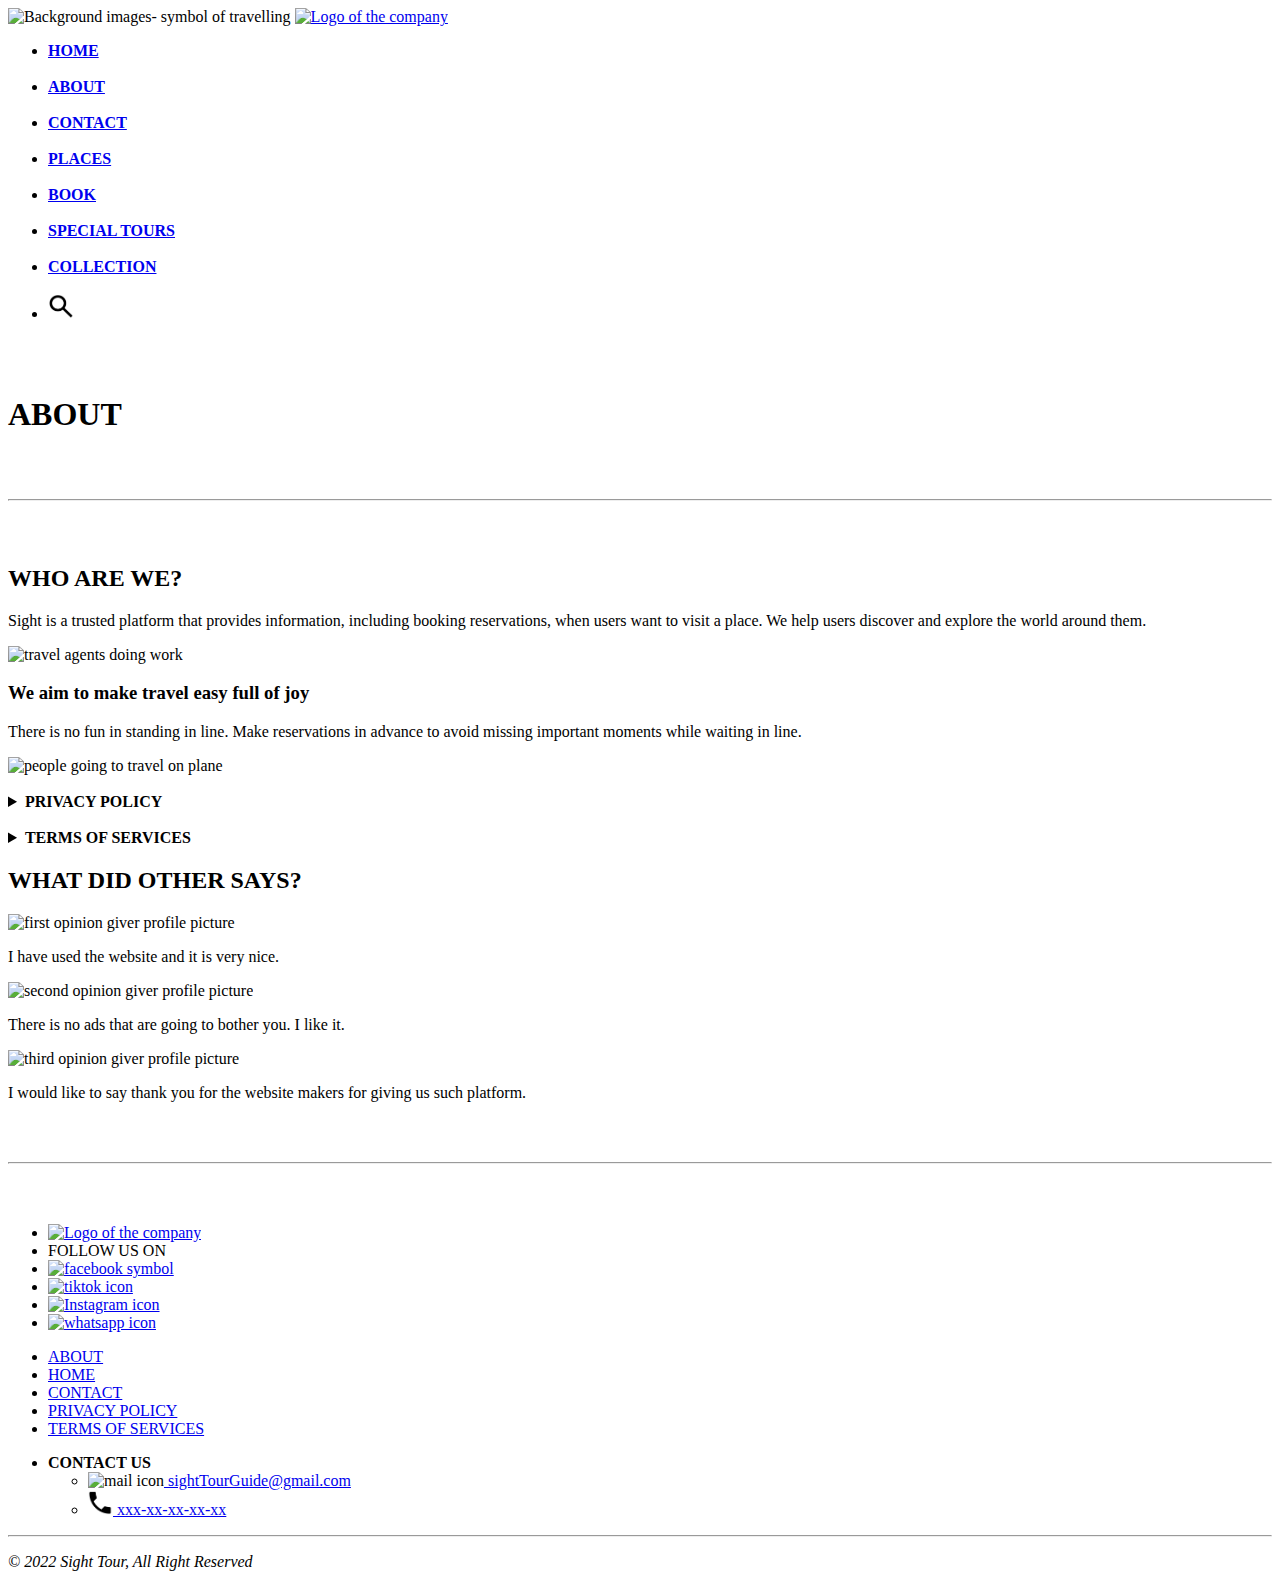
==== src/about.html @ a6bead28 "Add files via upload" ====
<!DOCTYPE html>
<html lang="en">
<head>
    <meta charset="UTF-8">
    <meta http-equiv="X-UA-Compatible" content="IE=edge">
    <meta name="description" content="about page of the website">
    <meta name="viewport" content="width=device-width, initial-scale=1.0">
    <title>ABOUT</title>
</head>
<body>
    <header>
        <img src="/images/background.jpeg" alt="Background images- symbol of travelling" width="500" height="300">
        <a href="about.html"><img src="/images/Logo.png" alt="Logo of the company" width="25" height="25"></a>
        <nav>
            <ul>
                <li><a href="home.html"><b>HOME</b></a></li>
                <br>
                <li><a href="about.html"><b>ABOUT</b></a></li>
                <br>
                <li><a href="contact.html"><b>CONTACT</b></a></li>
                <br>
                <li><a href="places.html"><b>PLACES</b></a></li>
                <br>
                <li><a href="book.html"><b>BOOK</b></a></li>
                <br>
                <li><a href="special tours.html"><b>SPECIAL TOURS</b></a></li>
                <br>
                <li><a href="collection.html"><b>COLLECTION</b></a></li>
                <br>
                <li><img src="images/search icon.png" alt="search icon"  width="25" height="25"></li>
            </ul>
            <br><br>
            <h1>ABOUT</h1>
            
        </nav>

    </header>
    <br><br>
    <hr>
    <br><br>



        <h2>WHO ARE WE?</h2>
        <p>Sight is a trusted platform that provides information, including booking reservations, when users want to visit a place. We help users discover and explore the world around them.</p><img src="/images/doing work.jpeg" alt="travel agents doing work" width="300" height="150">
        <br>
        <h3>We aim to make travel easy full of joy</h3><p>
    There is no fun in standing in line.
    Make reservations in advance to avoid
    missing important moments while
    waiting in line.</p><img src="/images/about-travel.jpeg" alt="people going to travel on plane" width="300" height="250">

    <br><br>




    <details>

        <summary id="privacy"><strong> PRIVACY POLICY</strong></summary>
        <p> The Site www.sightTourGuide.com and the Application is run by Compassfriends Limited, a limited liability company, incorporated under Malta law, company registration code: C79357; address: 84/5 Sir Adrian Dingli Street, Sliema SLM 1905, Malta, email: support@showaround.com.</p>
        
        <p> The defined terms used in our Privacy Policy have the same meaning as in our Terms of Service</p>
            
        <p>We take your privacy and personal data protection very seriously. In this Privacy Policy we set data protection standards and describe how information from you is collected, used, maintained and disclosed by us.</p>
            
        <p> By using the Site, Application and Services, you agree to this Privacy Policy and all revisions thereof. If you do not agree, do not use the Site, Application or Services.</p>
            
        <h3>AGE RESTRICTIONS</h3>
        <p>You must be eighteen or over to enter and register as the User in the Site or Application. Children under eighteen years of age are prohibited from using our Site, Application and Services. We do not knowingly collect personally identifiable information from persons under 18. If we become aware that a person under 18 has provided us with his/her personal information, we will delete such information from our files.</p>
            
        <h3>INFORMATION WE COLLECT</h3>

        <p>We collect personally-identifying information (i.e. personal data) when you</p>

        <ul>
            
            <li>Visit the Site and/or download the Application.</li>
            <li>Create or update your personal account and profile.</li>
            <li>Subscribe for our various notification services (e.g. newsletters, promotions etc.).</li>
            <li>Order the Local’s Show-around services.</li>
            <li>Make other activities connected to the Site, Application or Services.</li>

        </ul>

        <p> We process the following personal data provided by you in your account and profile:</p>

        <ul>
            
        <li> Name.</li>
            <li> Location.</li>
            <li> Profile photos.</li>
            <li> Email address.</li>
            <li> Phone number.</li>
            <li> Languages spoken.</li>
            <li> Your interests, hobbies, occupation, hourly Local service rate.</li>
            <li> Contact details for notifications.</li>
            <li> Invoice and payment related information.</li>

        </ul>


        <p>    Submission of personal data to the Site and Application is regarded as your consent to the personal data processing by us for one or more purposes specified in Privacy Policy.</p>
            
        <p>    We will store your personal data for the duration of the use of the Site, Application and Services as well as for the statutory limited period thereafter if it is so required by applicable law.</p>
    </details>

    <br>

    <details>

        <summary id="terms"><strong> TERMS OF SERVICES</strong></summary>

        <p>These terms govern your use of the sight Tour Guide website. Please read these terms carefully as they affect your rights and liabilities under the law. If you do not agree to these terms, please do not use the Website. </p>
        <ul>
            <h3> Use of the Website</h3>
            
            <li> By using the Website you agree to be bound by these Conditions.</li>
            
            <li> We grant you a limited licence to access and make personal use of the Website. In doing this you may print one copy of the content of the Website which interests you.</li>
        </ul>
            <p> In your personal use of the Website you may not do any of the following with the Website or its content:-</p>

        <ul>
            
            <li> other than for the purpose of gaining access to the Website, download in electronic form on to disk or any server or any other storage device, whether or not connected to a network;</li>
            
            
            
            <li> distribute, transmit, display, perform, reproduce (other than in the limited circumstances permitted by paragraph 1.2 above) or publish in any medium or format including, without limitation, on any personal blog or social networking website (but nothing in this paragraph 1.3.2 is intended to prohibit you from commenting about the Website or its content through any medium or format);</li>
            
            <li> create any derivative work.</li>
            
            <li> You may not resell, transfer or use any of the content of the Website for commercial purposes.</li>
            
        </ul>

            <p> You may not use the Website for any of the following purposes:-</p>

        <ul>  
            <li> disseminating any unlawful, harassing, libellous, abusive, threatening, harmful, vulgar, obscene, or otherwise objectionable material or otherwise breaching any laws;</li>
            
            <li> transmitting material that encourages conduct that constitutes a criminal offence, or otherwise breaches any applicable laws, regulations or code of practice;</li>
            
            <li> interfering with any other person’s use or enjoyment of the Website;</li>

        </ul>
    </details>

    <h2>WHAT DID OTHER SAYS?</h2>
    <article>
        <img src="/images/profile1.png" alt="first opinion giver profile picture" width="25" height="25">
        <p>I have used the website and it is very nice.</p>
    </article>

    <article>
        <img src="/images/profile2.png" alt="second opinion giver profile picture" width="25" height="25">
        <p>There is no ads that are going to bother you. I like it.</p>
    </article>

    <article>
        <img src="/images/profile3.png" alt="third opinion giver profile picture" width="25" height="25">
        <p>I would like to say thank you for the website makers for giving us such platform.</p>
    </article>



    <br><br>
    <hr>
    <br><br>
    <footer>
        <ul>
            <li><a href="about.html"><img src="/images/Logo.png" alt="Logo of the company" width="25" height="25"></a></li>
            <li>FOLLOW US ON</li>
            <li><a href="https://www.facebook.com/"><img src="/images/facebook.png" alt="facebook symbol" width="25" height="25"></a></li>
        
            <li><a href="https://www.tiktok.com/login"><img src="/images/tiktok.png" alt="tiktok icon" width="25" height="25"></a></li>
            <li><a href="https://www.instagram.com/"><img src="/images/instagram.png" alt="Instagram icon" width="25" height="25"></a></li>
            <li><a href="https://chat.whatsapp.com/EROCVoIlPyt9yv8zs4Fxsq"><img src="/images/whatsapp.png" alt="whatsapp icon" width="25" height="25"></a></li>

        </ul>
        
        <ul>
            <li><a href="about.html">ABOUT</a></li>
            <li><a href="home.html">HOME</a></li>
            <li><a href="contact.html">CONTACT</a></li>
            <li><a href="#privacy"> PRIVACY POLICY</a></li>
            <li><a href="#terms"> TERMS OF SERVICES</a></li>
        </ul>
        
        <ul>
            <li>
            <b> CONTACT US</b> <ul>

                    <li><img src="/images/mail icon.png" alt="mail icon" width="25" height="25"><a href="mailto:sighttourguide@gmail.com"> sightTourGuide@gmail.com</a></li>

                    <li><img src="images/phone icon.png" alt="phone icon" width="25" height="25"><a href="tel:+251960903751"> xxx-xx-xx-xx-xx</a></li>
                    
                </ul>
            </li>
        </ul>
        <hr>
        <p><em>&copy; 2022 Sight Tour, All Right Reserved</em></p>
    </footer>
</body>
</html>
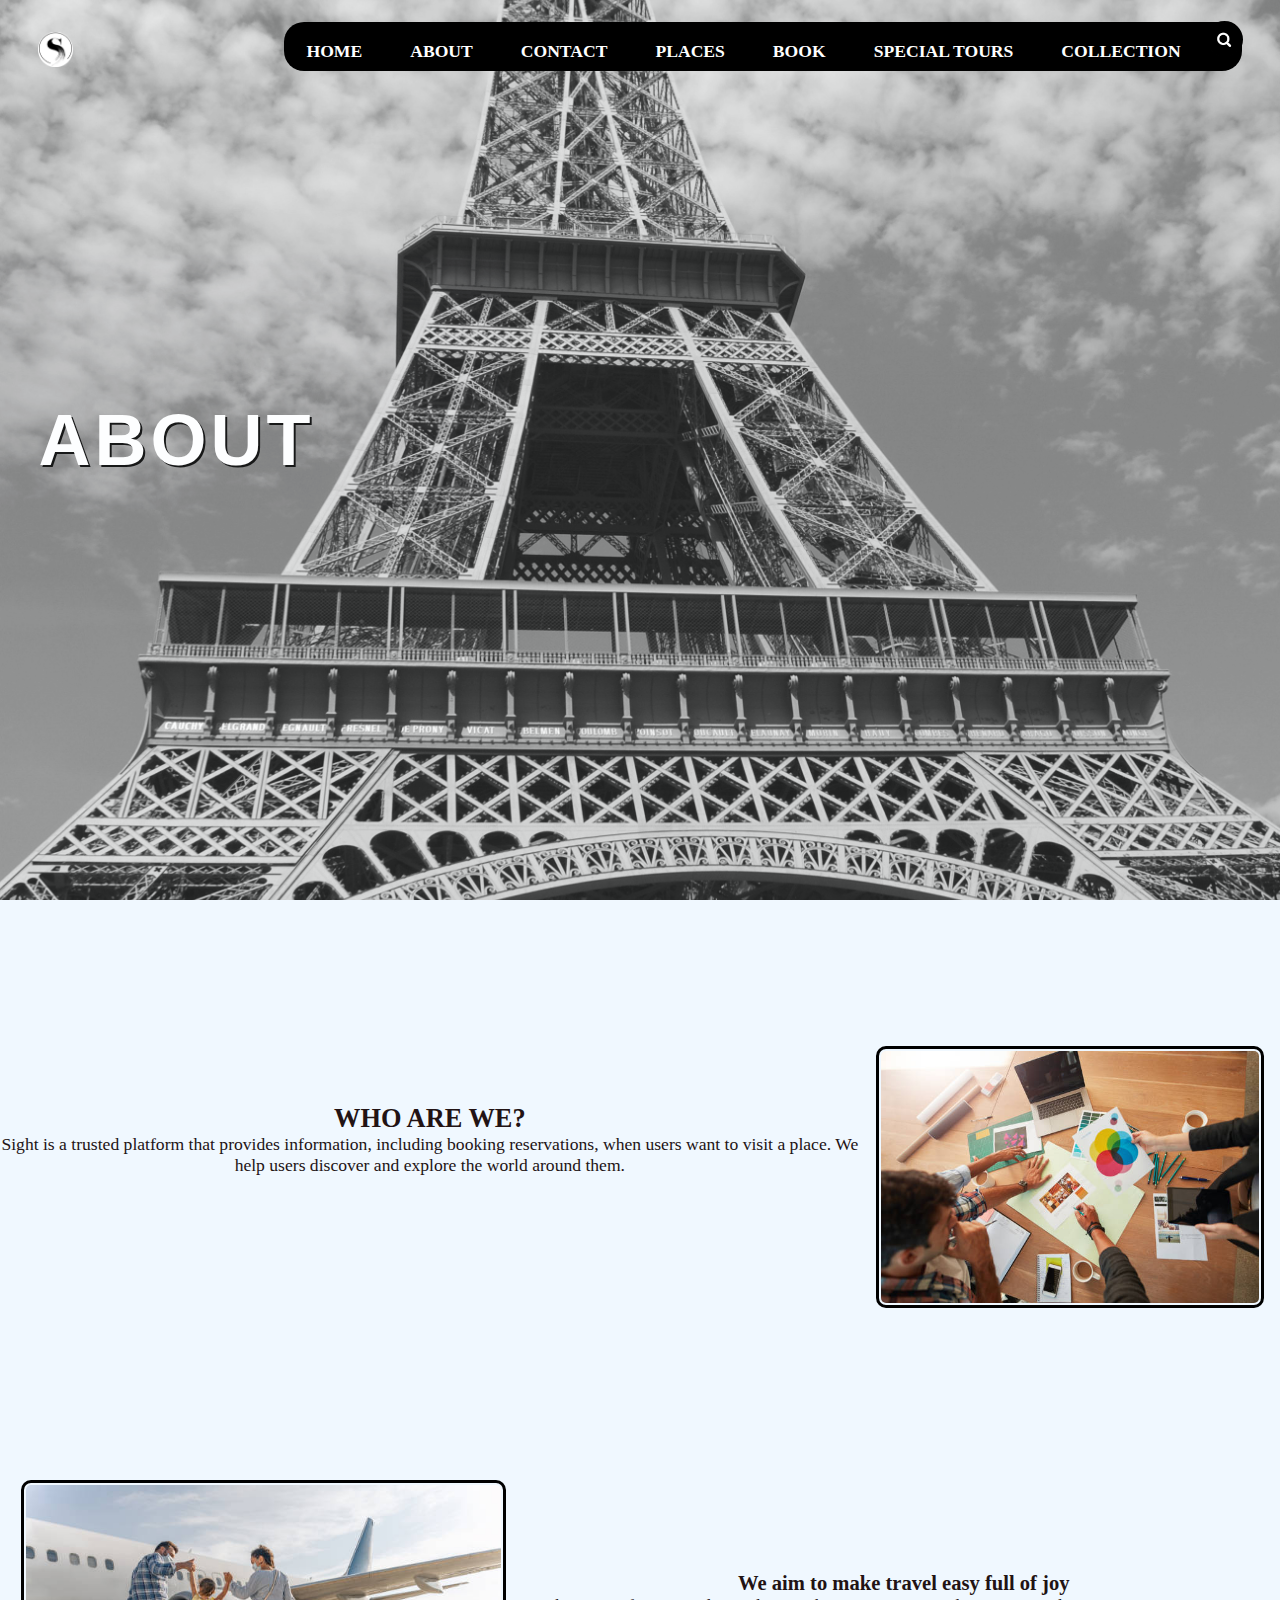
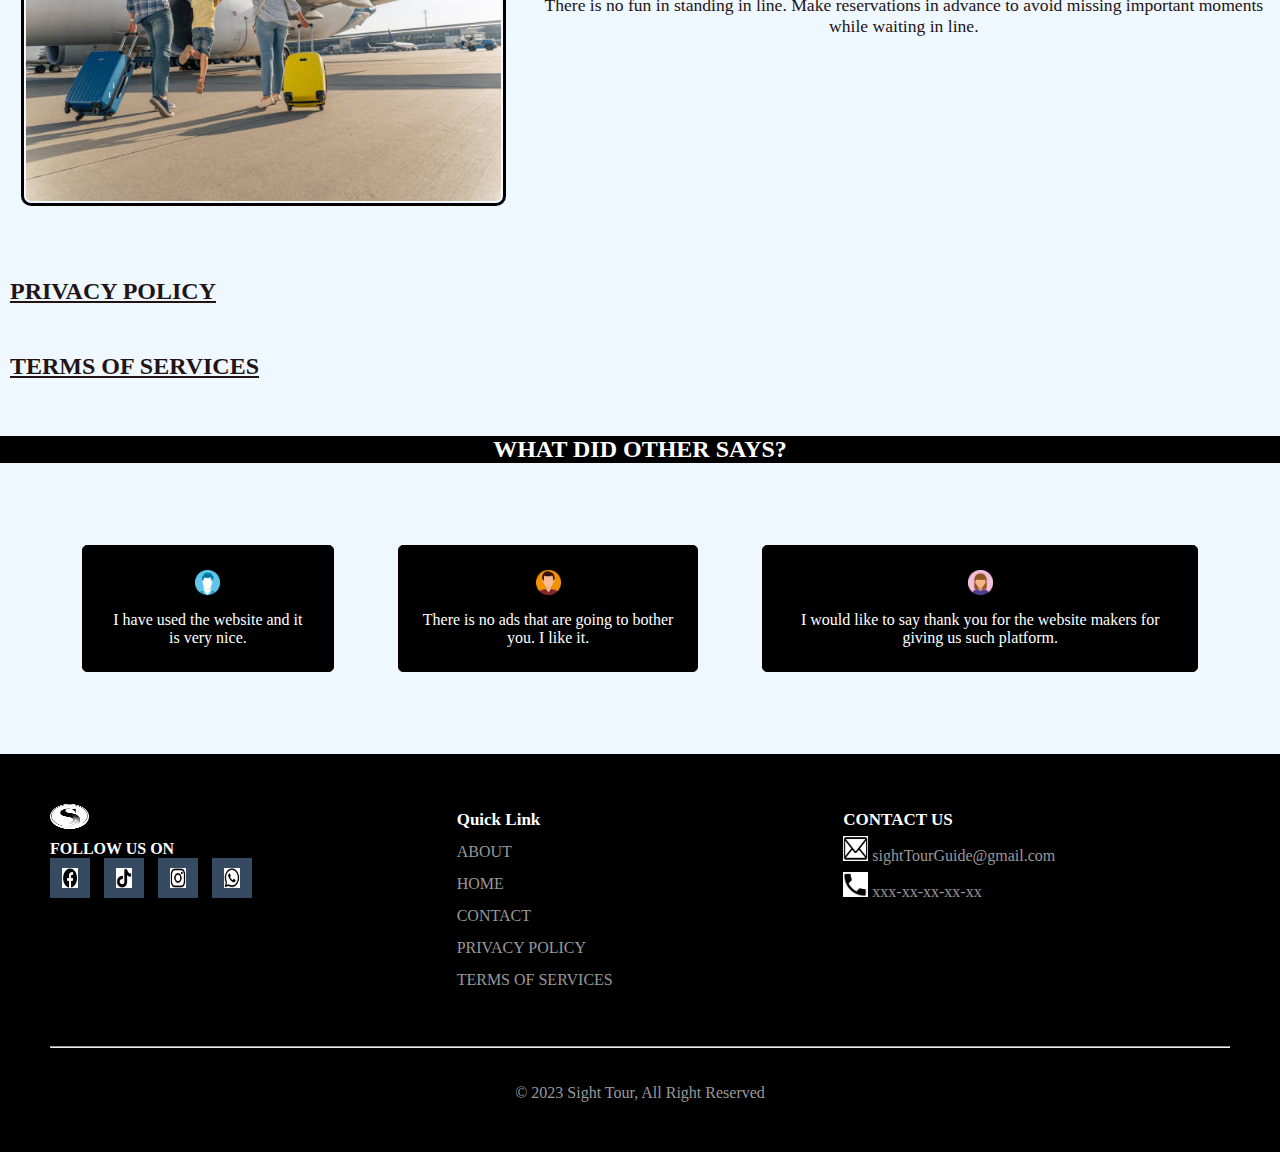
==== commit ace8b5ef: "upload" ====
--- a/src/about.html
+++ b/src/about.html
@@ -3,61 +3,147 @@
 <head>
     <meta charset="UTF-8">
     <meta http-equiv="X-UA-Compatible" content="IE=edge">
-    <meta name="description" content="about page of the website">
+    <meta name="description" content="collection page of the website">
     <meta name="viewport" content="width=device-width, initial-scale=1.0">
+    <link rel="stylesheet" href="css/style.css">
     <title>ABOUT</title>
 </head>
 <body>
     <header>
-        <img src="/images/background.jpeg" alt="Background images- symbol of travelling" width="500" height="300">
-        <a href="about.html"><img src="/images/Logo.png" alt="Logo of the company" width="25" height="25"></a>
-        <nav>
+        <!-- <img src="/images/background.jpeg" alt="Background images- symbol of travelling" width="500" height="300"> -->
+        <a href="about.html" class="logo"><img src="images/Logo.png" alt="Logo of the company" width="35" height="35"></a>
+
+        <div class="bx bx-menu" id="menu-icon">
+
+            <div class="line"></div>
+            <div class="line"></div>
+            <div class="line"></div>
+            <!-- <img src="/images/bars-solid.svg" alt="menu bar icon" width="10%"> -->
+
+        </div>
+        
+        
+        <nav class="navbar">
+
+        
             <ul>
-                <li><a href="home.html"><b>HOME</b></a></li>
-                <br>
+                <li><a href="index.html"><b>HOME</b></a></li>
+                
                 <li><a href="about.html"><b>ABOUT</b></a></li>
-                <br>
+                
                 <li><a href="contact.html"><b>CONTACT</b></a></li>
-                <br>
+                
                 <li><a href="places.html"><b>PLACES</b></a></li>
-                <br>
+                
                 <li><a href="book.html"><b>BOOK</b></a></li>
-                <br>
-                <li><a href="special tours.html"><b>SPECIAL TOURS</b></a></li>
-                <br>
+                
+                <li style="text-align:center;"><a href="special tours.html"><b>SPECIAL TOURS</b></a></li>
+                
                 <li><a href="collection.html"><b>COLLECTION</b></a></li>
-                <br>
-                <li><img src="images/search icon.png" alt="search icon"  width="25" height="25"></li>
+                
+                <li class="navbar__search"><img src="images/search icon.png" alt="search icon2"  width="35" height="35"></li>
+                
             </ul>
-            <br><br>
-            <h1>ABOUT</h1>
             
         </nav>
-
+        
     </header>
+<section class="section__common" id="common">
+
+    <div class="section__common--text">
+        <h1>ABOUT</h1>
+    
+
+
+        
+    </section>
+
+
+
+
+    <div class="section__contain">
+
+        <div class="section__contain--textapperance">
+
+            <h2>WHO ARE WE?</h2>
+            <p>Sight is a trusted platform that provides information, including booking reservations, when users want to visit a place. We help users discover and explore the world around them.</p>
+
+        </div>
+
+    
+        <div>
+
+            
+            <div class="section__package--content">
+
+                    <div class="box">
+
+                        <div class="section--thum">
+
+
+                            <figure class="section__contain--image">
+        
+        
+                                <img src="images/doing work.jpeg" alt="travel agents doing work" width="300" height="150">
+
+                            </figure>
+
+                        </div>
+
+                    </div>
+
+            </div>
+
+        </div>
+
+    </div>
+
+
+    <div class="section__contain">
+
+            
+        <div>
+
+            <div class="section__package--content">
+
+                <div class="box">
+
+                    <div class="section--thum">
+                        <figure class="section__contain--image">
+
+                            <img src="images/about-travel.jpeg" alt="people going to travel on plane" width="300" height="250">
+
+                        </figure>
+
+                    </div>
+
+                </div>
+
+            </div>
+
+        </div>
+
+
+        <div class="section__contain--textapperance">
+    
+                <h3>We aim to make travel easy full of joy</h3><p>
+            There is no fun in standing in line.
+            Make reservations in advance to avoid
+            missing important moments while
+            waiting in line.</p>
+
+        </div>
+
+    </div>  
+
     <br><br>
-    <hr>
-    <br><br>
-
-
-
-        <h2>WHO ARE WE?</h2>
-        <p>Sight is a trusted platform that provides information, including booking reservations, when users want to visit a place. We help users discover and explore the world around them.</p><img src="/images/doing work.jpeg" alt="travel agents doing work" width="300" height="150">
-        <br>
-        <h3>We aim to make travel easy full of joy</h3><p>
-    There is no fun in standing in line.
-    Make reservations in advance to avoid
-    missing important moments while
-    waiting in line.</p><img src="/images/about-travel.jpeg" alt="people going to travel on plane" width="300" height="250">
-
-    <br><br>
-
-
-
-
-    <details>
-
-        <summary id="privacy"><strong> PRIVACY POLICY</strong></summary>
+
+
+
+
+    <details class="detail ">
+
+        <summary id="privacy" class="detail__decorate"><strong> PRIVACY POLICY</strong></summary>
         <p> The Site www.sightTourGuide.com and the Application is run by Compassfriends Limited, a limited liability company, incorporated under Malta law, company registration code: C79357; address: 84/5 Sir Adrian Dingli Street, Sliema SLM 1905, Malta, email: support@showaround.com.</p>
         
         <p> The defined terms used in our Privacy Policy have the same meaning as in our Terms of Service</p>
@@ -107,9 +193,9 @@
 
     <br>
 
-    <details>
-
-        <summary id="terms"><strong> TERMS OF SERVICES</strong></summary>
+    <details class="detail" >
+
+        <summary id="terms" class=" detail__decorate"><strong> TERMS OF SERVICES</strong></summary>
 
         <p>These terms govern your use of the sight Tour Guide website. Please read these terms carefully as they affect your rights and liabilities under the law. If you do not agree to these terms, please do not use the Website. </p>
         <ul>
@@ -147,60 +233,111 @@
         </ul>
     </details>
 
-    <h2>WHAT DID OTHER SAYS?</h2>
-    <article>
-        <img src="/images/profile1.png" alt="first opinion giver profile picture" width="25" height="25">
-        <p>I have used the website and it is very nice.</p>
-    </article>
-
-    <article>
-        <img src="/images/profile2.png" alt="second opinion giver profile picture" width="25" height="25">
-        <p>There is no ads that are going to bother you. I like it.</p>
-    </article>
-
-    <article>
-        <img src="/images/profile3.png" alt="third opinion giver profile picture" width="25" height="25">
-        <p>I would like to say thank you for the website makers for giving us such platform.</p>
-    </article>
-
-
-
     <br><br>
-    <hr>
-    <br><br>
-    <footer>
-        <ul>
-            <li><a href="about.html"><img src="/images/Logo.png" alt="Logo of the company" width="25" height="25"></a></li>
-            <li>FOLLOW US ON</li>
-            <li><a href="https://www.facebook.com/"><img src="/images/facebook.png" alt="facebook symbol" width="25" height="25"></a></li>
-        
-            <li><a href="https://www.tiktok.com/login"><img src="/images/tiktok.png" alt="tiktok icon" width="25" height="25"></a></li>
-            <li><a href="https://www.instagram.com/"><img src="/images/instagram.png" alt="Instagram icon" width="25" height="25"></a></li>
-            <li><a href="https://chat.whatsapp.com/EROCVoIlPyt9yv8zs4Fxsq"><img src="/images/whatsapp.png" alt="whatsapp icon" width="25" height="25"></a></li>
-
-        </ul>
-        
-        <ul>
-            <li><a href="about.html">ABOUT</a></li>
-            <li><a href="home.html">HOME</a></li>
-            <li><a href="contact.html">CONTACT</a></li>
-            <li><a href="#privacy"> PRIVACY POLICY</a></li>
-            <li><a href="#terms"> TERMS OF SERVICES</a></li>
-        </ul>
-        
-        <ul>
-            <li>
-            <b> CONTACT US</b> <ul>
-
-                    <li><img src="/images/mail icon.png" alt="mail icon" width="25" height="25"><a href="mailto:sighttourguide@gmail.com"> sightTourGuide@gmail.com</a></li>
-
-                    <li><img src="images/phone icon.png" alt="phone icon" width="25" height="25"><a href="tel:+251960903751"> xxx-xx-xx-xx-xx</a></li>
+
+    <div class="section__contain--h2">
+        <h2 >WHAT DID OTHER SAYS?</h2>
+    </div>
+
+    <div class="profile">
+
+        <div class="profile__1">
+
+            <article>
+                <img src="images/profile1.png" alt="first opinion giver profile picture" width="25" height="25">
+                <p>I have used the website and it is very nice.</p>
+            </article>
+
+        </div>
+
+
+        <div class="profile__2">
+
+            <article>
+                <img src="images/profile2.png" alt="second opinion giver profile picture" width="25" height="25">
+                <p>There is no ads that are going to bother you. I like it.</p>
+            </article>
+
+        </div>
+
+        <div class="profile__3">
+
+            <article>
+                <img src="images/profile3.png" alt="third opinion giver profile picture" width="25" height="25">
+                <p>I would like to say thank you for the website makers for giving us such platform.</p>
+            </article>
+
+        </div>
+
+    </div>
+
+
+    <footer class="footer">
+        <div class="footer__left">
+                    <ul>
+                        <li><a href="about.html"><img src="images/Logo.png" alt="Logo of the company" width="25" height="25"></a></li>
+                        <h4>FOLLOW US ON</h4>
+
+                        <div class="footer__socials">
+
+                            <li><a href="https://www.facebook.com/"><img src="images/facebook.png" alt="facebook symbol" width="25" height="25"></a></li>
+                        
+                            <li><a href="https://www.tiktok.com/login"><img src="images/tiktok.png" alt="tiktok icon" width="25" height="25"></a></li>
+                            <li><a href="https://www.instagram.com/"><img src="images/instagram.png" alt="Instagram icon" width="25" height="25"></a></li>
+                            <li><a href="https://chat.whatsapp.com/EROCVoIlPyt9yv8zs4Fxsq"><img src="images/whatsapp.png" alt="whatsapp icon" width="25" height="25"></a></li>
+
+                        </div>
+            
+                    </ul>
+
+                </div>
+
+                <ul class="footer__right">
+                    <li>
+                        <h2>Quick Link</h2>
+
+                        <ul>
+                            <li><a href="about.html">ABOUT</a></li>
+                            <li><a href="index.html">HOME</a></li>
+                            <li><a href="contact.html">CONTACT</a></li>
+                            <li><a href="about.html#privacy"> PRIVACY POLICY</a></li>
+                            <li><a href="about.html#terms"> TERMS OF SERVICES</a></li>
+                        </ul>
+
+                    </li>
+
+                    <li>
+                        <h2>CONTACT US</h2>
+
+                        <ul class="box">
+                            <li> <img src="images/mail icon.png" alt="mail icon" width="25" height="25" class="contact-img">
+                                <a href="mailto:sighttourguide@gmail.com"> sightTourGuide@gmail.com</a></li>
+
+                                <li><img src="images/phone icon.png" alt="phone icon" width="25" height="25" class="contact-img">
+                
+                                    <a href="tel:+251960903751"> xxx-xx-xx-xx-xx</a></li>
+
+
+                            
+                        </ul>
+
+                    </li>
+
+                </ul>
+
+
+                <div class="footer__bottom">
+                    <hr> <br><br>
+                    <p>&copy; 2023 Sight Tour, All Right Reserved</p>
+                </div>
                     
-                </ul>
-            </li>
-        </ul>
-        <hr>
-        <p><em>&copy; 2022 Sight Tour, All Right Reserved</em></p>
+
+            
+        
+        
+        
     </footer>
+
+<script type="text/javascript" src="js/script.js"></script>
 </body>
 </html>--- a/src/css/style.css
+++ b/src/css/style.css
@@ -0,0 +1,892 @@
+*{
+    padding: 0;
+    margin:0;
+    box-sizing: border-box;
+    list-style: none;
+    text-decoration: none;
+    scroll-behavior: smooth;
+}
+
+:root{
+    --bg-color:#fff;
+    --text-color:#221314;
+    --second-color:#5a7184;
+    --main-color:aliceblue;
+    --big-font:6rem;
+    --h2-font: 3rem;
+    --p-font: 1.1rem;
+    
+}
+
+body{
+    background:var(--main-color);
+    color: var(--text-color);
+}
+
+header{
+    position:fixed;
+    top:0;
+    right:0;
+    width:100%;
+    z-index: 1;
+    display: flex;
+    align-items: center;
+    justify-content: space-between;
+    background: transparent;
+    padding: 20px 5%;
+    transition:ease .40s;
+}
+
+.logo{
+    margin-top: 10px;
+    padding-top: 5px;
+    font-size: 35px;
+    color:var(--bg-color);
+    
+}
+
+.navbar__search{
+    width: 35px;
+    height: 35px;
+    outline: 2px solid black;
+    outline-offset:-1px;
+    border-radius: 50px;
+    background-color: white;
+   
+}
+
+
+
+.navbar{
+    
+    display: flex;
+    background: black;
+    padding-bottom: 9px;
+    
+    border-radius: 20px;
+
+    
+}
+
+.sticky .navbar{
+    background-color: white;
+}
+
+.navbar li{
+    display: inline-block;
+}
+
+.navbar a{
+    color:var(--bg-color);
+    font-size: var(--p-font);
+    font-weight: 500;
+    padding: 10px 22px;
+    border-radius: 4px;
+    transition: ease .40s;
+    
+}
+
+.navbar img{
+    background:white;
+    border-radius: 50px;
+    background-size: 10px;
+    cursor: pointer;
+}
+
+.navbar a:hover{
+    background: rgb(158, 153, 153);
+    color:var(--text-color);
+    box-shadow: 5px 10px 30px rgb(85 85 85 / 20%);
+    border-radius: 4px;
+}
+
+#menu-icon{
+    color: var(--text-color);
+    font-size:35px;
+    z-index: 2;
+    cursor:pointer;
+    display: none;
+}
+
+section{
+    padding:80px 18%;
+}
+
+
+.section__contain{
+    
+    display: flex;
+    margin-top: 50px;
+    margin-right:auto;
+    justify-content: space-evenly;
+}
+
+.section--thum .section__contain--image img{
+
+    width: 90%;
+    height: auto;
+    
+
+}
+
+.section__contain--textapperance{
+    display: flex;
+    flex-direction: column;
+    align-self: center;
+    justify-content: space-evenly;
+    white-space: wrap;
+    font-size: var(--p-font);
+    text-align: center;
+    /* margin-left: 1000;
+    background-color: red; */
+    
+}
+
+.section__contain--h2 h2{
+    text-align: center;
+    background-color: black;
+    color: white;
+}
+
+hr{
+    color: var(--bg-color);
+}
+
+.section__common{
+    position:relative;
+    width:100%;
+    height: 100vh;
+    background: url(../images/background.jpg);
+    opacity: 0.9;
+    background-size: cover;
+    background-position: center;
+    display: grid;
+    grid-template-columns: repeat(1, 1fr);
+    align-items:center;
+}
+
+.section__common--text h1, .section__common--text h2{
+    font-size: var(--big-font);
+    line-height: 1.2;
+    color: var(--bg-color);
+    font-family: 'Segoe UI', Tahoma, Geneva, Verdana, sans-serif;
+    letter-spacing: 4px;
+    margin-bottom: 20px;
+    text-shadow: 2px 2px #000;
+}
+
+.section__common--text h2{
+
+    font-size: 3.4rem;
+}
+
+.section__common--text p{
+    color: #000;
+    font-size: 20px;
+    font-weight: 400;
+    line-height: 38px;
+    margin-bottom: 50px;
+}
+
+#btn1, #btn2, #btn3{
+    display: block;
+    text-align: center;
+    font-size: 16px;
+    padding: 15px 30px;
+    background: #000;
+    color: var(--bg-color);
+    cursor: pointer;
+    border-radius: 4px;
+    transition: ease .40s;
+}
+
+
+#btn1:hover{
+    background: rgb(58, 55, 55);
+    opacity: 1;
+    transform: scale(1.1);
+}
+
+#btn2:hover{
+    background: rgb(58, 55, 55);
+    opacity: 1;
+    transform: scale(1.1);
+}
+
+#btn3:hover{
+    background: rgb(58, 55, 55);
+    opacity: 1;
+    transform: scale(1.1);
+}
+
+header.sticky{
+    background: var(--bg-color);
+    padding: 10px 5%;
+    box-shadow: rgba(33, 35, 38, 0.1) 0px 10px 10px -10px;
+}
+
+.sticky .logo{
+    color: var(--text-color);
+}
+
+.sticky .navbar a{
+    color: var(--text-color);
+}
+
+
+.section__text h2{
+    font-size: var(--h2-font);
+    line-height:1.1 ;
+}
+
+.section__package--title{
+    text-align: center;
+}
+.section__package--title h2{
+    font-size: var(--h2-font);
+    line-height: 1.2;
+}
+
+.section__package--content{
+    display: grid;
+    grid-template-columns: repeat(auto-fit, minmax(200px,auto));
+    grid-gap:2rem;
+    align-items: center;
+    text-align: center;
+    margin-top: 5rem;
+}
+
+.body__home--paragraph{
+    /* display: block; */
+    margin-top: 10px;
+    text-align: center;
+}
+.section--thum{
+    position: relative;
+    transition: all .3s cubic-bezier(.445,.05,.55,.95) ;
+    will-change: filter;
+    cursor: pointer;
+}
+
+.section--thum img{
+    width: 90%;
+    height: auto;
+    margin: 5%;
+    border-radius: 5px;
+    outline: solid #000;
+    outline-offset: 2px;
+}
+
+
+
+
+
+/*FOR PLACES*/
+
+.table{
+    width: 100%;
+    border-collapse: collapse;
+
+}
+
+.table caption{
+    margin-top: 50px;
+    margin-bottom: 10px;
+
+}
+
+.table td,.table th{
+    padding: 12px 15px;
+    border: 1px solid #ddd;
+    text-align: center;
+    font-size: 16px;
+}
+
+.p--centered{
+    margin-top: 40px;
+    margin-bottom: 30px;
+    text-align: center;
+}
+
+
+/*For form*/
+
+.form{
+
+    margin:1rem;
+    margin-right: auto;
+    margin-left: auto;
+    display: flex;
+    justify-content: center;
+    
+}
+
+.form fieldset{
+    background-color: whitesmoke;
+    margin-top: 1rem;
+    margin-bottom: 1rem;
+    padding: 1rem;
+}
+
+.form legend{
+    font-size: 1.5rem;
+    font-weight: bolder;
+    background-color: var(--text-color);
+    border: 1px solid #000;
+    padding: 0.5rem;
+    color: var(--bg-color);
+}
+
+.form--apperance{
+    display: flex;
+    flex-wrap: wrap;
+    justify-content: space-between;
+}
+
+.form--text{
+
+    font-size: 1.5rem;
+    font-weight: bold;
+    
+}
+
+.form--apperance-nowrap{
+    white-space: nowrap;
+    margin:1rem;
+}
+
+.form--button{
+
+    display: flex;
+    justify-content:space-evenly;
+    flex-wrap: wrap;
+    
+}
+
+
+/*end*/
+
+/*book*/
+
+.book{
+
+    display:flex;
+    flex-wrap: wrap;
+    margin-top: 2rem;
+}
+
+.book .book--textapperance{
+    display: flex;
+    flex-direction: column;
+    justify-content: space-evenly;
+    margin: 1rem;
+    padding: 1rem;
+    margin-left: auto;
+    margin-right: auto;
+    word-spacing: 00.5rem;
+    line-height: 2rem;
+    text-align: center;
+    font-size: large;
+    
+}
+
+.form--buttons{
+    color: var(--bg-color);
+    background-color: var(--text-color);
+    padding: 0.5rem;
+    cursor: pointer;
+}
+
+.book .book--textapperance p{
+    margin-bottom: 2rem;
+}
+
+.book .book--textapperance ul{
+    text-align: left;
+    line-height: 2.5rem;
+}
+
+
+
+/*End*/
+
+.detail__decorate{
+    font-weight:bolder;
+    font-size: 1.5rem;
+    margin: 10px;
+    margin-bottom: 20px;
+    cursor: pointer;
+    
+    
+}
+
+.profile{
+    margin: 50px;
+    display: flex;
+    justify-content: center;
+}
+
+.profile__1 img, .profile__2 img, .profile__3 img{
+
+    display: block;
+    margin-left: auto;
+    margin-right: auto;
+    margin-bottom: 1rem;
+    
+}
+
+.profile__1, .profile__2, .profile__3{
+    margin: 2rem;
+    border: 1px solid black;
+    border-radius: 5px;
+    background-color: black;
+    color: var(--bg-color);
+    text-align: center;
+    padding: 1.5rem;
+}
+
+.place--background{
+    width: 100%;
+    height: 100vh;
+    background-image: url(../images/photo6.jpeg);
+    background-size: cover;
+    background-position: center;
+    opacity: 0.9;
+    text-align: center;
+}
+
+
+.place--background{
+
+    display: flex;
+    flex-direction: column;
+    justify-content: center;
+
+}
+
+.table th{
+    background-color: black;
+    color: #fff;
+}
+
+.table tbody tr:nth-child(even){
+    background-color: #f5f5f5;
+
+}
+
+/*media query*/
+
+@media(max-width: 500px){
+    .table thead{
+        display: none;
+    }
+
+    .table, .table tbody, .table tr, .table td{
+        display: block;
+        width: 100%;
+    }
+    .table tr{
+        margin-bottom:15px ;
+    }
+    .table td{
+        text-align: right;
+        padding-left: 50%;
+        text-align: right;
+        position: relative;
+    }
+
+    .table td::before{
+        content: attr(data-label);
+        position: absolute;
+        left: 0;
+        width: 50%;
+        padding-left: 15px;
+        font-size: 15px;
+        font-weight: bold;
+        text-align: left;
+    }
+
+
+}
+
+
+
+
+/*END*/
+ /* error message*/
+#errorMessage{
+    
+    color: #E90000;
+    border: 1px solid black;
+    background-color: #fff;
+    font-size: 16px;
+    font-weight: 600;
+    text-align: center;
+    font-family: 'Times New Roman', Times, serif;
+    margin-bottom: 1rem;
+
+
+}
+
+ /*end*/
+
+
+
+.section--thum video{
+    width: 100%;
+    height: auto;
+    margin: 5%;
+    border-radius: 5px;
+    outline: solid #000;
+    outline-offset: 2px;
+}
+
+.section--thum audio{
+    display: flex;
+    flex-direction: column;
+    width: 30vw;
+    height: 10vh ;
+    justify-items: center;
+    justify-content: space-evenly;
+    align-items: center;
+    
+    
+}
+
+.detail > summary {
+    text-decoration: underline;
+}
+
+.section--thum h4{
+    
+    font-size: 24px;
+    font-weight: 600;
+    margin-bottom: 8px;
+    text-align: center;
+    color: var(--text-color);
+    
+}
+
+.section--thum:hover{
+    filter: brightness(100%) hue-rotate(45deg);
+    transform: scale(1.04);
+}
+#btn2{
+    display: block;
+    width: 100%;
+}
+
+footer{
+    
+    display: flex;
+    flex-flow: row wrap;
+    padding: 50px;
+    color: #fff;
+    background-color:black;
+
+}
+
+.footer > *{
+    flex: 1 100%;
+
+}
+
+.footer__left{
+    margin-right: 1.25em;
+    margin-bottom: 2em;
+
+}
+
+.footer__left img{
+    width: 10%;
+}
+
+footer h2{
+    font-weight: 600;
+    font-size: 17px;
+
+}
+
+.footer ul{
+    list-style: none;
+    padding-left: 0;
+}
+
+.footer li{
+    line-height: 2em;
+}
+
+.footer a{
+    text-decoration: none;
+}
+
+.footer__right{
+
+    display: flex;
+    flex-flow: row wrap;
+
+}
+
+.footer__right >*{
+    flex:1 50% ;
+    margin-right: 1.25em;
+
+}
+
+.footer a:visited{
+    text-decoration: none;
+}
+
+.footer__right a{
+    color: #999;
+}
+
+.box a{
+    color: #999;
+}
+
+.footer__bottom{
+    text-align: center;
+    color: #999;
+    padding-top: 50px;
+}
+
+.footer__socials a{
+    background: #364a62;
+    width:40px;
+    height: 40px;
+    display: inline-block;
+    margin-right: 10px;
+
+}
+
+.footer__socials a:visited{
+    text-decoration: none;
+}
+
+.footer__socials li{
+    display: inline;
+}
+
+.footer__socials img{
+    width: 40px;
+    height: 40px;
+    color: #e7f2f4;
+    border-radius: 10px;
+    padding: 10px 12px;
+
+}
+
+/*footer media query*/
+
+@media screen and (min-width: 600px){
+    .footer__right >*{
+        flex: 1;
+    }
+
+    .footer__left{
+        flex: 1 0px;
+
+    }
+
+    .footer__right{
+        flex: 2 0px;
+    }
+}
+
+@media (max-width: 600px){
+    .footer{
+        padding: 15px;
+    }
+}
+
+
+
+@media (min-width:1056px){
+    header{
+        padding:17px 3%;
+        transition: .2s;
+    }
+
+    header.sticky{
+        padding: 10px 3%;
+        transition: .2s;
+    }
+
+    section{
+        padding: 80px 3%;
+        transition: .2s;
+    }
+
+    :root{
+        --big-font:4.5rem;
+        --h2-front:2.3rem;
+        --p-front:1rem;
+        transition: .2s;
+    }
+}
+
+@media (max-width:1056px){
+
+    #menu-icon{
+        display: block;
+        cursor: pointer;
+    }
+
+    #menu-icon .line{
+        width: 30px;
+        height: 3px;
+        background: black;
+        margin:6px ;
+    }
+    
+
+    header{
+        background: var(--bg-color);
+        height: 80px;
+    }
+
+
+    .navbar{
+        height: 0;
+        position: absolute;
+        top: 80px;
+        left: 0;
+        right: 0;
+        width: 100vw;
+        background: black;
+        z-index: 2;
+        line-height: 36px;
+        overflow:hidden;
+
+    }
+
+
+
+    .navbar.open{
+        height: 450px;
+    }
+
+    .navbar ul{
+        display: block;
+        width: fit-content;
+        margin: 80px auto 0 auto;
+        text-align: center;
+        transition: 0s;
+        opacity: 0;
+
+    }
+
+    .navbar.open ul{
+        opacity: 1;
+    }
+
+    .navbar.open ul li{
+        display: block;
+        margin: auto;
+        margin: 2px 0;
+    }
+
+
+    
+
+
+    
+
+} 
+
+@media (max-width:991px){
+
+    .section__common--text h1, .section__common--text h2{
+        font-size: 3.5rem;
+    }
+
+}
+
+@media (max-width:767px){
+    .section__common--text h1, .section__common--text h2{
+        font-size: 2.45rem;
+    }
+
+}
+
+
+@media (max-width:576px){
+    .section__common--text h1, .section__common--text h2{
+        font-size: 2rem;
+        
+
+    }
+
+   
+
+}
+
+@media (max-width:399px){
+
+    .section__common--text h1, .section__package--title h2{
+        font-size: 100%;
+
+    }
+
+    .section__package--content .box .section--thum img, .section__package--content .box .section--thum video{
+
+        width: 80%;
+        height: auto;
+    }
+
+    .section__contain , .section__contain--h2{
+        flex-wrap: wrap;
+    }
+
+    .profile{
+        flex-direction: column;
+    }
+
+    .form form{
+        display: flex;
+        flex-direction: column;
+        justify-content: flex-start;
+        margin: 0;
+        padding: 0;
+    }
+
+    .form form .form--apperance-nowrap{
+        flex-wrap: wrap;
+        margin: 0;
+        margin-bottom: 1rem;
+    }
+
+    .form--apperance{
+        white-space: wrap;
+        margin: 0rem;
+        padding: 0rem;
+    }
+
+    .section__package--content .box .section--thum{
+        flex-wrap: wrap;
+    }
+
+    
+
+   
+}
+
+@media (max-height:533px) {
+
+    .navbar.open ul li{
+        display: inline;
+        margin-left: auto;
+        margin-right: auto;
+
+    }
+
+    .navbar.open ul{
+        margin-top: 1rem;
+        margin-bottom: 1rem;
+    }
+
+}
+
+
+/* might be specific */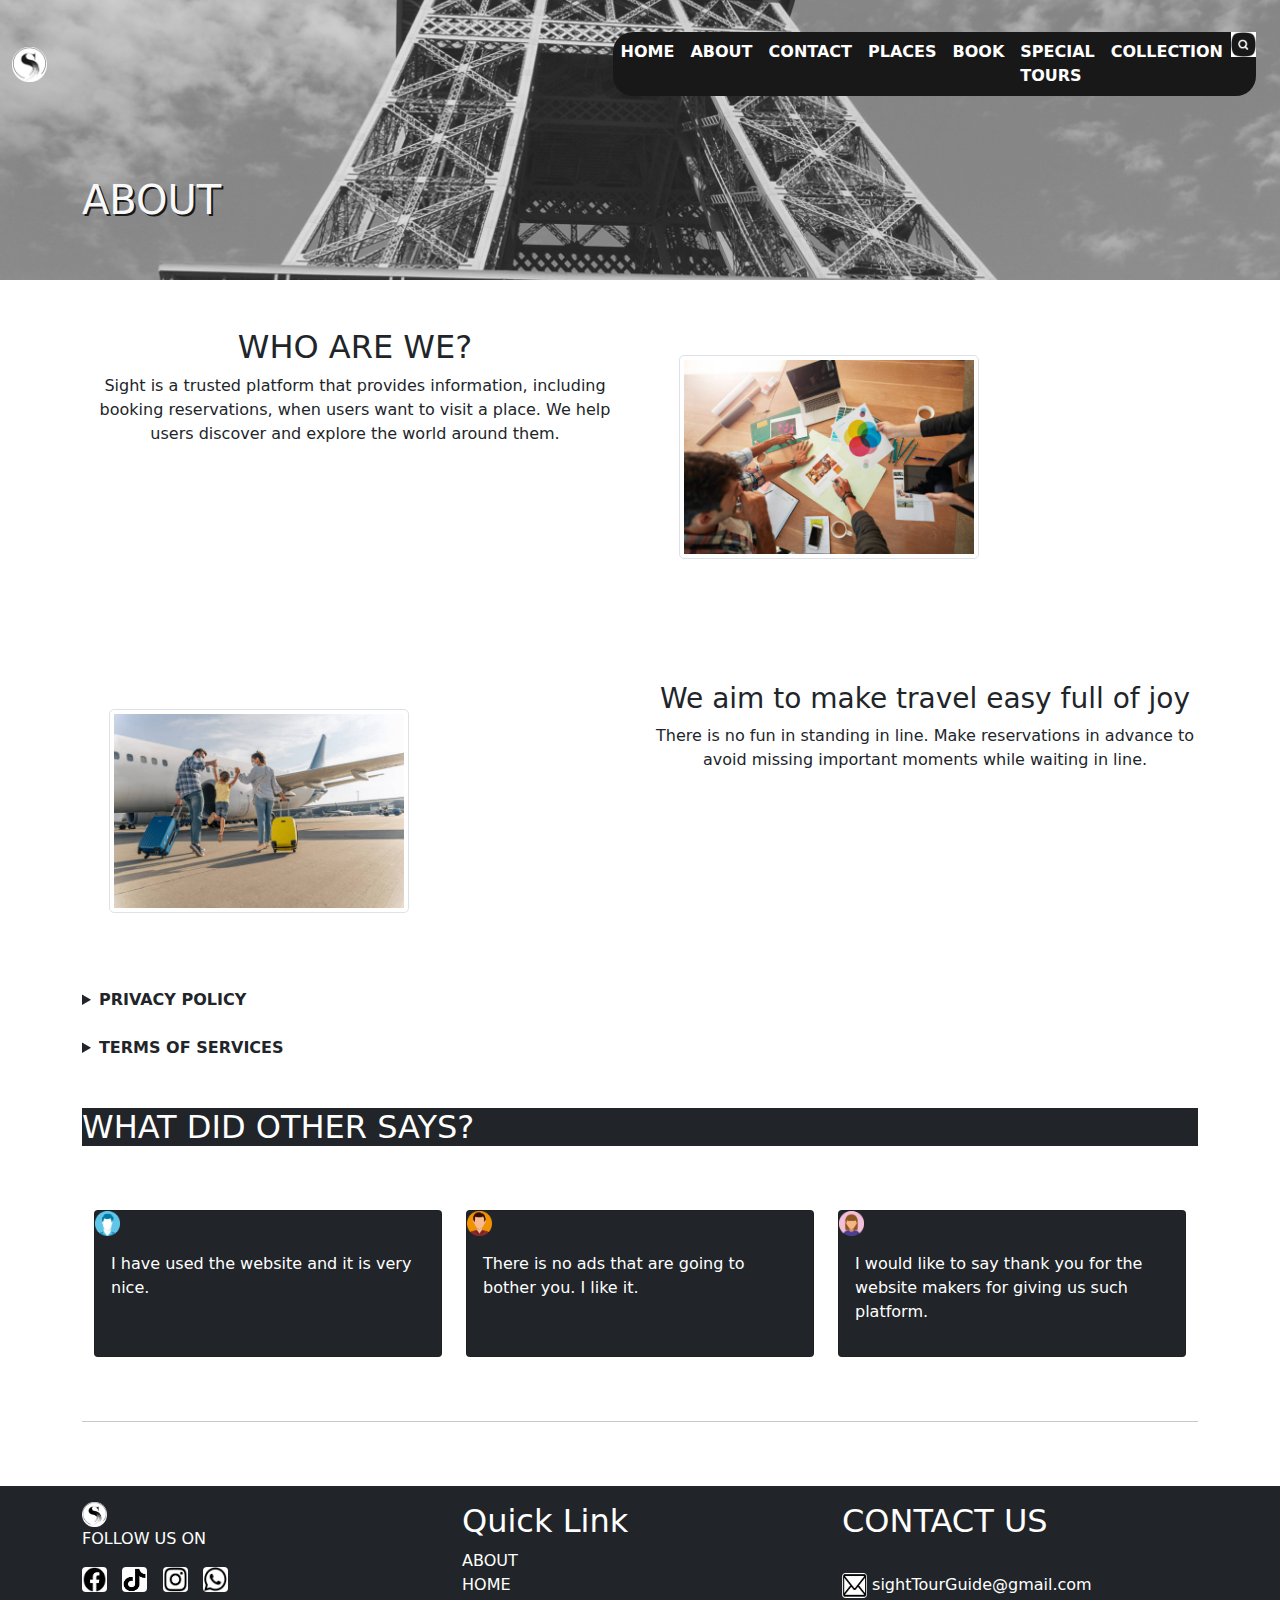
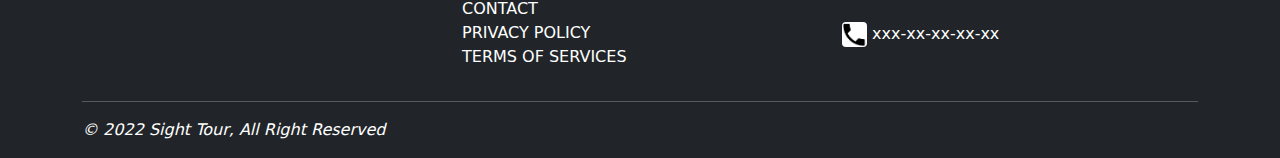
==== commit 2513e871: "first-bootstrap" ====
--- a/src/about.html
+++ b/src/about.html
@@ -3,147 +3,131 @@
 <head>
     <meta charset="UTF-8">
     <meta http-equiv="X-UA-Compatible" content="IE=edge">
-    <meta name="description" content="collection page of the website">
+    <meta name="description" content="book page of the website">
     <meta name="viewport" content="width=device-width, initial-scale=1.0">
+    
+    <!-- <link href="https://cdn.jsdelivr.net/npm/bootstrap@5.0.2/dist/css/bootstrap.min.css" rel="stylesheet" integrity="sha384-EVSTQN3/azprG1Anm3QDgpJLIm9Nao0Yz1ztcQTwFspd3yD65VohhpuuCOmLASjC" crossorigin="anonymous"> -->
+
+    <link href="css/bootstrap.min.css" rel="stylesheet">
     <link rel="stylesheet" href="css/style.css">
+    <!-- <script defer src="https://cdn.jsdelivr.net/npm/bootstrap@5.0.2/dist/js/bootstrap.bundle.min.js" integrity="sha384-MrcW6ZMFYlzcLA8Nl+NtUVF0sA7MsXsP1UyJoMp4YLEuNSfAP+JcXn/tWtIaxVXM" crossorigin="anonymous"></script> -->
     <title>ABOUT</title>
 </head>
 <body>
-    <header>
-        <!-- <img src="/images/background.jpeg" alt="Background images- symbol of travelling" width="500" height="300"> -->
-        <a href="about.html" class="logo"><img src="images/Logo.png" alt="Logo of the company" width="35" height="35"></a>
-
-        <div class="bx bx-menu" id="menu-icon">
-
-            <div class="line"></div>
-            <div class="line"></div>
-            <div class="line"></div>
-            <!-- <img src="/images/bars-solid.svg" alt="menu bar icon" width="10%"> -->
-
-        </div>
+    
+    
+        <header class="background">
+            <div class="has-bg-img position-relative">
+
+
+
+
+            <nav class="navbar navbar-expand-lg menu navbar-dark nav background-lg">
+
+                <div class="container">
+                    <a class="navbar-brand" href="about.html"><img src="images/Logo.png" alt="Logo of the company" width="35" height="35">
+                    
+                </a>
+
+                    <button class="navbar-toggler"  type="button" data-bs-toggle="collapse" data-bs-target="#navmenu">
+
+                        <span class="navbar-toggler-icon"></span>
+                    </button>
+                
+                
+                </div>
+
+                <div class="collapse navbar-collapse" id="navmenu" >
+                    <div class="holder m-4">
+                        <ul class="navbar-nav ms-auto ">
+                            <li class="nav-item"><a class="nav-link text-white" href="index.html"><b>HOME</b></a></li>
+                            
+                            <li class="nav-item"><a class="nav-link text-white" href="about.html"><b>ABOUT</b></a></li>
+                            
+                            <li class="nav-item"><a class="nav-link text-white" href="contact.html"><b>CONTACT</b></a></li>
+                            
+                            <li class="nav-item"><a class="nav-link text-white" href="places.html"><b>PLACES</b></a></li>
+                        
+                            <li class="nav-item"><a class="nav-link text-white" href="book.html"><b>BOOK</b></a></li>
+                            
+                            <li class="nav-item"><a class="nav-link text-white" href="special tours.html"><b>SPECIAL TOURS</b></a></li>
+                            
+                            <li class="nav-item"><a class="nav-link text-white" href="collection.html"><b>COLLECTION</b></a></li>
+                            
+                            <li class="nav-item text-white"><img class="bg-white" src="images/search icon.png" alt="search icon"  width="25" height="25"></li>
+                        </ul>
+
+                    </div>
+
+                </div>
+
+
+                
+                
+
+                
+            </nav>
+
+            <section class="background--special text-light p-5 text-center">
+                <div class="container text-start">
+                    
+
+                        <h1 class="d-flex flex-wrap">ABOUT</h1>
+
+                    
+                </div>
+            </section>
+
+        <!-- <div class="opacity-50%">
+            <img style="opacity: 0.8;" class="bg obj-fit-cover " src="images/background.jpg" alt="Background images- symbol of travelling" width="100%" height="100%">
+
+        </div> -->
+    </header>
+
+<div class="container mt-5">
+    <div class="row d-flex flex-wrap">
+        <div class="col-md-6 ">
+            <h2 class=" d-flex aligns-items-center justify-content-center text-center">WHO ARE WE?</h2>
+            <p class="text-center d-flex">Sight is a trusted platform that provides information, including booking reservations, when users want to visit a place. We help users discover and explore the world around them.</p>
+        </div>
+
+        <div class="col-md-6">
         
+            <img class= "img-fluid img-thumbnail section--thum d-flex"  src="images/doing work.jpeg" alt="travel agents doing work" width="300" height="150">
+
+        </div>
+
+    </div>
+
+    <br><br><br><br>
+
+    <div class="row d-flex">
+
+        <div class="col-md-6">
+            <img class= "img-fluid img-thumbnail section--thum d-flex"  src="images/about-travel.jpeg" alt="people going to travel on plane" width="300" height="250">
+
+        </div>
+
+
+        <div class="col-md-6 text-center">
         
-        <nav class="navbar">
-
-        
-            <ul>
-                <li><a href="index.html"><b>HOME</b></a></li>
-                
-                <li><a href="about.html"><b>ABOUT</b></a></li>
-                
-                <li><a href="contact.html"><b>CONTACT</b></a></li>
-                
-                <li><a href="places.html"><b>PLACES</b></a></li>
-                
-                <li><a href="book.html"><b>BOOK</b></a></li>
-                
-                <li style="text-align:center;"><a href="special tours.html"><b>SPECIAL TOURS</b></a></li>
-                
-                <li><a href="collection.html"><b>COLLECTION</b></a></li>
-                
-                <li class="navbar__search"><img src="images/search icon.png" alt="search icon2"  width="35" height="35"></li>
-                
-            </ul>
-            
-        </nav>
-        
-    </header>
-<section class="section__common" id="common">
-
-    <div class="section__common--text">
-        <h1>ABOUT</h1>
-    
-
-
-        
-    </section>
-
-
-
-
-    <div class="section__contain">
-
-        <div class="section__contain--textapperance">
-
-            <h2>WHO ARE WE?</h2>
-            <p>Sight is a trusted platform that provides information, including booking reservations, when users want to visit a place. We help users discover and explore the world around them.</p>
-
-        </div>
-
-    
-        <div>
-
-            
-            <div class="section__package--content">
-
-                    <div class="box">
-
-                        <div class="section--thum">
-
-
-                            <figure class="section__contain--image">
-        
-        
-                                <img src="images/doing work.jpeg" alt="travel agents doing work" width="300" height="150">
-
-                            </figure>
-
-                        </div>
-
-                    </div>
-
-            </div>
-
-        </div>
-
-    </div>
-
-
-    <div class="section__contain">
-
-            
-        <div>
-
-            <div class="section__package--content">
-
-                <div class="box">
-
-                    <div class="section--thum">
-                        <figure class="section__contain--image">
-
-                            <img src="images/about-travel.jpeg" alt="people going to travel on plane" width="300" height="250">
-
-                        </figure>
-
-                    </div>
-
-                </div>
-
-            </div>
-
-        </div>
-
-
-        <div class="section__contain--textapperance">
-    
-                <h3>We aim to make travel easy full of joy</h3><p>
+            <h3 class=" d-flex aligns-items-center justify-content-center text-center">We aim to make travel easy full of joy</h3><p class="d-flex text-center">
             There is no fun in standing in line.
             Make reservations in advance to avoid
             missing important moments while
             waiting in line.</p>
-
-        </div>
-
-    </div>  
+        </div>
+
+    </div>
 
     <br><br>
 
 
 
 
-    <details class="detail ">
-
-        <summary id="privacy" class="detail__decorate"><strong> PRIVACY POLICY</strong></summary>
+    <details>
+
+        <summary id="privacy"><strong> PRIVACY POLICY</strong></summary>
         <p> The Site www.sightTourGuide.com and the Application is run by Compassfriends Limited, a limited liability company, incorporated under Malta law, company registration code: C79357; address: 84/5 Sir Adrian Dingli Street, Sliema SLM 1905, Malta, email: support@showaround.com.</p>
         
         <p> The defined terms used in our Privacy Policy have the same meaning as in our Terms of Service</p>
@@ -193,9 +177,9 @@
 
     <br>
 
-    <details class="detail" >
-
-        <summary id="terms" class=" detail__decorate"><strong> TERMS OF SERVICES</strong></summary>
+    <details>
+
+        <summary id="terms"><strong> TERMS OF SERVICES</strong></summary>
 
         <p>These terms govern your use of the sight Tour Guide website. Please read these terms carefully as they affect your rights and liabilities under the law. If you do not agree to these terms, please do not use the Website. </p>
         <ul>
@@ -235,109 +219,130 @@
 
     <br><br>
 
-    <div class="section__contain--h2">
-        <h2 >WHAT DID OTHER SAYS?</h2>
+    <h2 class="d-flex text-center bg-dark text-white">WHAT DID OTHER SAYS?</h2>
+
+    <div class="container">
+        <div class="row mt-5 d-flex ">
+            <div class="col-md-4 d-flex mt-3">
+
+                <article class="card bg-dark text-white" >
+                    <img class="d-flex aligns-items-center justify-content-center bg-dark text-white" src="images/profile1.png" alt="first opinion giver profile picture" width="25" height="25">
+                    <p  class="card-body">I have used the website and it is very nice.</p>
+                </article>
+                <br><br>
+
+            </div>
+            
+<br>
+            <div class="col-md-4 d-flex mt-3">
+
+                <article class="card bg-dark text-white" >
+                    <img class="d-flex aligns-items-center justify-content-center bg-dark text-white" src="images/profile2.png" alt="second opinion giver profile picture" width="25" height="25">
+
+                    <p class="card-body">There is no ads that are going to bother you. I like it.</p>
+                </article>
+                <br>
+
+            </div>
+<br>
+
+
+            <div class="col-md-4 d-flex mt-3">
+
+                <article class="card bg-dark text-white d-flex" >
+                    <img class="d-flex aligns-items-center justify-content-center bg-dark text-white" src="images/profile3.png" alt="third opinion giver profile picture" width="25" height="25">
+
+                    <p class="card-body">I would like to say thank you for the website makers for giving us such platform.</p>
+                </article>
+                
+            </div>
+
+        </div>
+
+
     </div>
-
-    <div class="profile">
-
-        <div class="profile__1">
-
-            <article>
-                <img src="images/profile1.png" alt="first opinion giver profile picture" width="25" height="25">
-                <p>I have used the website and it is very nice.</p>
-            </article>
-
-        </div>
-
-
-        <div class="profile__2">
-
-            <article>
-                <img src="images/profile2.png" alt="second opinion giver profile picture" width="25" height="25">
-                <p>There is no ads that are going to bother you. I like it.</p>
-            </article>
-
-        </div>
-
-        <div class="profile__3">
-
-            <article>
-                <img src="images/profile3.png" alt="third opinion giver profile picture" width="25" height="25">
-                <p>I would like to say thank you for the website makers for giving us such platform.</p>
-            </article>
-
-        </div>
-
-    </div>
-
-
-    <footer class="footer">
-        <div class="footer__left">
-                    <ul>
-                        <li><a href="about.html"><img src="images/Logo.png" alt="Logo of the company" width="25" height="25"></a></li>
-                        <h4>FOLLOW US ON</h4>
-
-                        <div class="footer__socials">
-
-                            <li><a href="https://www.facebook.com/"><img src="images/facebook.png" alt="facebook symbol" width="25" height="25"></a></li>
-                        
-                            <li><a href="https://www.tiktok.com/login"><img src="images/tiktok.png" alt="tiktok icon" width="25" height="25"></a></li>
-                            <li><a href="https://www.instagram.com/"><img src="images/instagram.png" alt="Instagram icon" width="25" height="25"></a></li>
-                            <li><a href="https://chat.whatsapp.com/EROCVoIlPyt9yv8zs4Fxsq"><img src="images/whatsapp.png" alt="whatsapp icon" width="25" height="25"></a></li>
+    <br><br>
+    <hr>
+    <br><br>
+</div>
+    <footer class="bg-dark text-white">
+        <div class="container" style="padding-top:1rem;">
+            <div class="row">
+                <div class="col">
+                    <div class="row">
+
+                        <div class="col">
+                    
+                            <a href="about.html"><img src="images/Logo.png" alt="Logo of the company" width="25" height="25"></a>
+                            <p>FOLLOW US ON</p>
 
                         </div>
-            
+                    </div>
+
+                    <div class="row">
+                        <div class="col">
+                            <a href="https://www.facebook.com/" ><img class="mb-2 rounded" src="images/facebook.png" alt="facebook symbol" width="25" height="25"></a>
+                        
+                            &nbsp;
+                            <a href="https://www.tiktok.com/login"><img class="mb-2 rounded" src="images/tiktok.png" alt="tiktok icon" width="25" height="25"></a>
+                        
+
+                            &nbsp;
+                            <a href="https://www.instagram.com/"><img class="mb-2 rounded" src="images/instagram.png" alt="Instagram icon" width="25" height="25"></a></li>
+                        
+                            &nbsp;
+                        
+                            <a href="https://chat.whatsapp.com/EROCVoIlPyt9yv8zs4Fxsq"><img class="mb-2 rounded" src="images/whatsapp.png" alt="whatsapp icon" width="25" height="25"></a>
+                        </div>
+
+                    </div>
+
+
+                    
+                </div>
+
+                <div class="col">
+                    <h2>Quick Link</h2>
+                
+                    <ul class="list-unstyled">
+                        <li><a href="about.html" class="text-white text-decoration-none">ABOUT</a></li>
+                        <li><a href="index.html" class="text-white text-decoration-none">HOME</a></li>
+                        <li><a href="contact.html" class="text-white text-decoration-none">CONTACT</a></li>
+                        <li><a href="about.html#privacy" class="text-white text-decoration-none"> PRIVACY POLICY</a></li>
+                        <li><a href="about.html#terms" class="text-white text-decoration-none"> TERMS OF SERVICES</a></li>
                     </ul>
-
-                </div>
-
-                <ul class="footer__right">
-                    <li>
-                        <h2>Quick Link</h2>
-
-                        <ul>
-                            <li><a href="about.html">ABOUT</a></li>
-                            <li><a href="index.html">HOME</a></li>
-                            <li><a href="contact.html">CONTACT</a></li>
-                            <li><a href="about.html#privacy"> PRIVACY POLICY</a></li>
-                            <li><a href="about.html#terms"> TERMS OF SERVICES</a></li>
+                    
+                    
+                </div>
+
+                <div class="col">
+                    <ul class="list-unstyled">
+                        <li>
+                        <h2> CONTACT US </h2>
+                        <br>
+                        
+                        <ul class="list-unstyled">
+
+                                <li><img class="rounded" src="images/mail icon.png" alt="mail icon" width="25" height="25"><a href="mailto:sighttourguide@gmail.com" class="text-white text-decoration-none"> sightTourGuide@gmail.com</a></li>
+                                <br>
+
+                                <li><img class="rounded" src="images/phone icon.png" alt="phone icon" width="25" height="25"><a href="tel:+251960903751" class="text-white text-decoration-none"> xxx-xx-xx-xx-xx</a></li>
+                            
                         </ul>
-
                     </li>
-
-                    <li>
-                        <h2>CONTACT US</h2>
-
-                        <ul class="box">
-                            <li> <img src="images/mail icon.png" alt="mail icon" width="25" height="25" class="contact-img">
-                                <a href="mailto:sighttourguide@gmail.com"> sightTourGuide@gmail.com</a></li>
-
-                                <li><img src="images/phone icon.png" alt="phone icon" width="25" height="25" class="contact-img">
-                
-                                    <a href="tel:+251960903751"> xxx-xx-xx-xx-xx</a></li>
-
-
-                            
-                        </ul>
-
-                    </li>
-
                 </ul>
-
-
-                <div class="footer__bottom">
-                    <hr> <br><br>
-                    <p>&copy; 2023 Sight Tour, All Right Reserved</p>
-                </div>
-                    
-
-            
-        
-        
-        
+                </div>
+            </div>
+            <hr class="bg-light">
+
+
+            <div class="row d-flex aligns-items-center justify-content-center">
+                
+                    <p><em>&copy; 2022 Sight Tour, All Right Reserved</em></p>
+            </div>
+
+        </div>
     </footer>
-
-<script type="text/javascript" src="js/script.js"></script>
+    <script src="js/bootstrap.bundle.js"></script>
 </body>
 </html>--- a/src/css/style.css
+++ b/src/css/style.css
@@ -1,448 +1,38 @@
-*{
-    padding: 0;
-    margin:0;
-    box-sizing: border-box;
-    list-style: none;
-    text-decoration: none;
-    scroll-behavior: smooth;
+/* .background--home{
+    background: url(../images/background.jpg);
+    opacity: 0.9;
+    background-size: cover;
+    background-position: center;
+    text-shadow: 2px 2px #000;
+
+} */
+
+.nav-item:hover{
+    opacity:0.7;
 }
 
-:root{
-    --bg-color:#fff;
-    --text-color:#221314;
-    --second-color:#5a7184;
-    --main-color:aliceblue;
-    --big-font:6rem;
-    --h2-font: 3rem;
-    --p-font: 1.1rem;
-    
+.holder{
+    background-color: #000;
+    border-radius: 20px;
 }
 
-body{
-    background:var(--main-color);
-    color: var(--text-color);
-}
+.section--thum{
 
-header{
-    position:fixed;
-    top:0;
-    right:0;
-    width:100%;
-    z-index: 1;
-    display: flex;
-    align-items: center;
-    justify-content: space-between;
-    background: transparent;
-    padding: 20px 5%;
-    transition:ease .40s;
-}
-
-.logo{
-    margin-top: 10px;
-    padding-top: 5px;
-    font-size: 35px;
-    color:var(--bg-color);
-    
-}
-
-.navbar__search{
-    width: 35px;
-    height: 35px;
-    outline: 2px solid black;
-    outline-offset:-1px;
-    border-radius: 50px;
-    background-color: white;
-   
-}
-
-
-
-.navbar{
-    
-    display: flex;
-    background: black;
-    padding-bottom: 9px;
-    
-    border-radius: 20px;
+    transition: all .3s cubic-bezier(.445,.05,.55,.95) ;
+    /* width: 90%;
+    height: auto; */
+    margin: 5%;
+    border-radius: 5px;
+    /* outline: solid #000;
+    outline-offset: 2px; */
 
     
 }
 
-.sticky .navbar{
-    background-color: white;
-}
-
-.navbar li{
-    display: inline-block;
-}
-
-.navbar a{
-    color:var(--bg-color);
-    font-size: var(--p-font);
-    font-weight: 500;
-    padding: 10px 22px;
-    border-radius: 4px;
-    transition: ease .40s;
+.section--thum:hover{
+    filter: brightness(100%) hue-rotate(45deg);
+    transform: scale(1.04);
     
-}
-
-.navbar img{
-    background:white;
-    border-radius: 50px;
-    background-size: 10px;
-    cursor: pointer;
-}
-
-.navbar a:hover{
-    background: rgb(158, 153, 153);
-    color:var(--text-color);
-    box-shadow: 5px 10px 30px rgb(85 85 85 / 20%);
-    border-radius: 4px;
-}
-
-#menu-icon{
-    color: var(--text-color);
-    font-size:35px;
-    z-index: 2;
-    cursor:pointer;
-    display: none;
-}
-
-section{
-    padding:80px 18%;
-}
-
-
-.section__contain{
-    
-    display: flex;
-    margin-top: 50px;
-    margin-right:auto;
-    justify-content: space-evenly;
-}
-
-.section--thum .section__contain--image img{
-
-    width: 90%;
-    height: auto;
-    
-
-}
-
-.section__contain--textapperance{
-    display: flex;
-    flex-direction: column;
-    align-self: center;
-    justify-content: space-evenly;
-    white-space: wrap;
-    font-size: var(--p-font);
-    text-align: center;
-    /* margin-left: 1000;
-    background-color: red; */
-    
-}
-
-.section__contain--h2 h2{
-    text-align: center;
-    background-color: black;
-    color: white;
-}
-
-hr{
-    color: var(--bg-color);
-}
-
-.section__common{
-    position:relative;
-    width:100%;
-    height: 100vh;
-    background: url(../images/background.jpg);
-    opacity: 0.9;
-    background-size: cover;
-    background-position: center;
-    display: grid;
-    grid-template-columns: repeat(1, 1fr);
-    align-items:center;
-}
-
-.section__common--text h1, .section__common--text h2{
-    font-size: var(--big-font);
-    line-height: 1.2;
-    color: var(--bg-color);
-    font-family: 'Segoe UI', Tahoma, Geneva, Verdana, sans-serif;
-    letter-spacing: 4px;
-    margin-bottom: 20px;
-    text-shadow: 2px 2px #000;
-}
-
-.section__common--text h2{
-
-    font-size: 3.4rem;
-}
-
-.section__common--text p{
-    color: #000;
-    font-size: 20px;
-    font-weight: 400;
-    line-height: 38px;
-    margin-bottom: 50px;
-}
-
-#btn1, #btn2, #btn3{
-    display: block;
-    text-align: center;
-    font-size: 16px;
-    padding: 15px 30px;
-    background: #000;
-    color: var(--bg-color);
-    cursor: pointer;
-    border-radius: 4px;
-    transition: ease .40s;
-}
-
-
-#btn1:hover{
-    background: rgb(58, 55, 55);
-    opacity: 1;
-    transform: scale(1.1);
-}
-
-#btn2:hover{
-    background: rgb(58, 55, 55);
-    opacity: 1;
-    transform: scale(1.1);
-}
-
-#btn3:hover{
-    background: rgb(58, 55, 55);
-    opacity: 1;
-    transform: scale(1.1);
-}
-
-header.sticky{
-    background: var(--bg-color);
-    padding: 10px 5%;
-    box-shadow: rgba(33, 35, 38, 0.1) 0px 10px 10px -10px;
-}
-
-.sticky .logo{
-    color: var(--text-color);
-}
-
-.sticky .navbar a{
-    color: var(--text-color);
-}
-
-
-.section__text h2{
-    font-size: var(--h2-font);
-    line-height:1.1 ;
-}
-
-.section__package--title{
-    text-align: center;
-}
-.section__package--title h2{
-    font-size: var(--h2-font);
-    line-height: 1.2;
-}
-
-.section__package--content{
-    display: grid;
-    grid-template-columns: repeat(auto-fit, minmax(200px,auto));
-    grid-gap:2rem;
-    align-items: center;
-    text-align: center;
-    margin-top: 5rem;
-}
-
-.body__home--paragraph{
-    /* display: block; */
-    margin-top: 10px;
-    text-align: center;
-}
-.section--thum{
-    position: relative;
-    transition: all .3s cubic-bezier(.445,.05,.55,.95) ;
-    will-change: filter;
-    cursor: pointer;
-}
-
-.section--thum img{
-    width: 90%;
-    height: auto;
-    margin: 5%;
-    border-radius: 5px;
-    outline: solid #000;
-    outline-offset: 2px;
-}
-
-
-
-
-
-/*FOR PLACES*/
-
-.table{
-    width: 100%;
-    border-collapse: collapse;
-
-}
-
-.table caption{
-    margin-top: 50px;
-    margin-bottom: 10px;
-
-}
-
-.table td,.table th{
-    padding: 12px 15px;
-    border: 1px solid #ddd;
-    text-align: center;
-    font-size: 16px;
-}
-
-.p--centered{
-    margin-top: 40px;
-    margin-bottom: 30px;
-    text-align: center;
-}
-
-
-/*For form*/
-
-.form{
-
-    margin:1rem;
-    margin-right: auto;
-    margin-left: auto;
-    display: flex;
-    justify-content: center;
-    
-}
-
-.form fieldset{
-    background-color: whitesmoke;
-    margin-top: 1rem;
-    margin-bottom: 1rem;
-    padding: 1rem;
-}
-
-.form legend{
-    font-size: 1.5rem;
-    font-weight: bolder;
-    background-color: var(--text-color);
-    border: 1px solid #000;
-    padding: 0.5rem;
-    color: var(--bg-color);
-}
-
-.form--apperance{
-    display: flex;
-    flex-wrap: wrap;
-    justify-content: space-between;
-}
-
-.form--text{
-
-    font-size: 1.5rem;
-    font-weight: bold;
-    
-}
-
-.form--apperance-nowrap{
-    white-space: nowrap;
-    margin:1rem;
-}
-
-.form--button{
-
-    display: flex;
-    justify-content:space-evenly;
-    flex-wrap: wrap;
-    
-}
-
-
-/*end*/
-
-/*book*/
-
-.book{
-
-    display:flex;
-    flex-wrap: wrap;
-    margin-top: 2rem;
-}
-
-.book .book--textapperance{
-    display: flex;
-    flex-direction: column;
-    justify-content: space-evenly;
-    margin: 1rem;
-    padding: 1rem;
-    margin-left: auto;
-    margin-right: auto;
-    word-spacing: 00.5rem;
-    line-height: 2rem;
-    text-align: center;
-    font-size: large;
-    
-}
-
-.form--buttons{
-    color: var(--bg-color);
-    background-color: var(--text-color);
-    padding: 0.5rem;
-    cursor: pointer;
-}
-
-.book .book--textapperance p{
-    margin-bottom: 2rem;
-}
-
-.book .book--textapperance ul{
-    text-align: left;
-    line-height: 2.5rem;
-}
-
-
-
-/*End*/
-
-.detail__decorate{
-    font-weight:bolder;
-    font-size: 1.5rem;
-    margin: 10px;
-    margin-bottom: 20px;
-    cursor: pointer;
-    
-    
-}
-
-.profile{
-    margin: 50px;
-    display: flex;
-    justify-content: center;
-}
-
-.profile__1 img, .profile__2 img, .profile__3 img{
-
-    display: block;
-    margin-left: auto;
-    margin-right: auto;
-    margin-bottom: 1rem;
-    
-}
-
-.profile__1, .profile__2, .profile__3{
-    margin: 2rem;
-    border: 1px solid black;
-    border-radius: 5px;
-    background-color: black;
-    color: var(--bg-color);
-    text-align: center;
-    padding: 1.5rem;
 }
 
 .place--background{
@@ -453,440 +43,47 @@
     background-position: center;
     opacity: 0.9;
     text-align: center;
+    text-shadow: 2px 2px #000;
+    padding-top: 10rem;
+
+}
+
+@media (max-width:306px){
+
+    .change{
+        font-size: 10px;
+    }
+    
 }
 
 
-.place--background{
+.reset {
+    all: revert;
+}
 
-    display: flex;
-    flex-direction: column;
-    justify-content: center;
+
+@media (max-width:991px){
+.background--special{
+    background: url(../images/background.jpg);
+    opacity: 0.9;
+    background-size: cover;
+    background-position: center;
+    text-shadow: 2px 2px #000;
+
+}
+.menu{
+    background-color: rgb(0, 0, 0);
+}
 
 }
 
-.table th{
-    background-color: black;
-    color: #fff;
-}
+@media (min-width:992px) {
+    .background{
+        background: url(../images/background.jpg);
+        opacity: 0.9;
+        background-size: cover;
+        background-position: center;
+        text-shadow: 2px 2px #000;
 
-.table tbody tr:nth-child(even){
-    background-color: #f5f5f5;
-
-}
-
-/*media query*/
-
-@media(max-width: 500px){
-    .table thead{
-        display: none;
-    }
-
-    .table, .table tbody, .table tr, .table td{
-        display: block;
-        width: 100%;
-    }
-    .table tr{
-        margin-bottom:15px ;
-    }
-    .table td{
-        text-align: right;
-        padding-left: 50%;
-        text-align: right;
-        position: relative;
-    }
-
-    .table td::before{
-        content: attr(data-label);
-        position: absolute;
-        left: 0;
-        width: 50%;
-        padding-left: 15px;
-        font-size: 15px;
-        font-weight: bold;
-        text-align: left;
-    }
-
-
-}
-
-
-
-
-/*END*/
- /* error message*/
-#errorMessage{
-    
-    color: #E90000;
-    border: 1px solid black;
-    background-color: #fff;
-    font-size: 16px;
-    font-weight: 600;
-    text-align: center;
-    font-family: 'Times New Roman', Times, serif;
-    margin-bottom: 1rem;
-
-
-}
-
- /*end*/
-
-
-
-.section--thum video{
-    width: 100%;
-    height: auto;
-    margin: 5%;
-    border-radius: 5px;
-    outline: solid #000;
-    outline-offset: 2px;
-}
-
-.section--thum audio{
-    display: flex;
-    flex-direction: column;
-    width: 30vw;
-    height: 10vh ;
-    justify-items: center;
-    justify-content: space-evenly;
-    align-items: center;
-    
-    
-}
-
-.detail > summary {
-    text-decoration: underline;
-}
-
-.section--thum h4{
-    
-    font-size: 24px;
-    font-weight: 600;
-    margin-bottom: 8px;
-    text-align: center;
-    color: var(--text-color);
-    
-}
-
-.section--thum:hover{
-    filter: brightness(100%) hue-rotate(45deg);
-    transform: scale(1.04);
-}
-#btn2{
-    display: block;
-    width: 100%;
-}
-
-footer{
-    
-    display: flex;
-    flex-flow: row wrap;
-    padding: 50px;
-    color: #fff;
-    background-color:black;
-
-}
-
-.footer > *{
-    flex: 1 100%;
-
-}
-
-.footer__left{
-    margin-right: 1.25em;
-    margin-bottom: 2em;
-
-}
-
-.footer__left img{
-    width: 10%;
-}
-
-footer h2{
-    font-weight: 600;
-    font-size: 17px;
-
-}
-
-.footer ul{
-    list-style: none;
-    padding-left: 0;
-}
-
-.footer li{
-    line-height: 2em;
-}
-
-.footer a{
-    text-decoration: none;
-}
-
-.footer__right{
-
-    display: flex;
-    flex-flow: row wrap;
-
-}
-
-.footer__right >*{
-    flex:1 50% ;
-    margin-right: 1.25em;
-
-}
-
-.footer a:visited{
-    text-decoration: none;
-}
-
-.footer__right a{
-    color: #999;
-}
-
-.box a{
-    color: #999;
-}
-
-.footer__bottom{
-    text-align: center;
-    color: #999;
-    padding-top: 50px;
-}
-
-.footer__socials a{
-    background: #364a62;
-    width:40px;
-    height: 40px;
-    display: inline-block;
-    margin-right: 10px;
-
-}
-
-.footer__socials a:visited{
-    text-decoration: none;
-}
-
-.footer__socials li{
-    display: inline;
-}
-
-.footer__socials img{
-    width: 40px;
-    height: 40px;
-    color: #e7f2f4;
-    border-radius: 10px;
-    padding: 10px 12px;
-
-}
-
-/*footer media query*/
-
-@media screen and (min-width: 600px){
-    .footer__right >*{
-        flex: 1;
-    }
-
-    .footer__left{
-        flex: 1 0px;
-
-    }
-
-    .footer__right{
-        flex: 2 0px;
-    }
-}
-
-@media (max-width: 600px){
-    .footer{
-        padding: 15px;
-    }
-}
-
-
-
-@media (min-width:1056px){
-    header{
-        padding:17px 3%;
-        transition: .2s;
-    }
-
-    header.sticky{
-        padding: 10px 3%;
-        transition: .2s;
-    }
-
-    section{
-        padding: 80px 3%;
-        transition: .2s;
-    }
-
-    :root{
-        --big-font:4.5rem;
-        --h2-front:2.3rem;
-        --p-front:1rem;
-        transition: .2s;
-    }
-}
-
-@media (max-width:1056px){
-
-    #menu-icon{
-        display: block;
-        cursor: pointer;
-    }
-
-    #menu-icon .line{
-        width: 30px;
-        height: 3px;
-        background: black;
-        margin:6px ;
-    }
-    
-
-    header{
-        background: var(--bg-color);
-        height: 80px;
-    }
-
-
-    .navbar{
-        height: 0;
-        position: absolute;
-        top: 80px;
-        left: 0;
-        right: 0;
-        width: 100vw;
-        background: black;
-        z-index: 2;
-        line-height: 36px;
-        overflow:hidden;
-
-    }
-
-
-
-    .navbar.open{
-        height: 450px;
-    }
-
-    .navbar ul{
-        display: block;
-        width: fit-content;
-        margin: 80px auto 0 auto;
-        text-align: center;
-        transition: 0s;
-        opacity: 0;
-
-    }
-
-    .navbar.open ul{
-        opacity: 1;
-    }
-
-    .navbar.open ul li{
-        display: block;
-        margin: auto;
-        margin: 2px 0;
-    }
-
-
-    
-
-
-    
-
-} 
-
-@media (max-width:991px){
-
-    .section__common--text h1, .section__common--text h2{
-        font-size: 3.5rem;
-    }
-
-}
-
-@media (max-width:767px){
-    .section__common--text h1, .section__common--text h2{
-        font-size: 2.45rem;
-    }
-
-}
-
-
-@media (max-width:576px){
-    .section__common--text h1, .section__common--text h2{
-        font-size: 2rem;
-        
-
-    }
-
-   
-
-}
-
-@media (max-width:399px){
-
-    .section__common--text h1, .section__package--title h2{
-        font-size: 100%;
-
-    }
-
-    .section__package--content .box .section--thum img, .section__package--content .box .section--thum video{
-
-        width: 80%;
-        height: auto;
-    }
-
-    .section__contain , .section__contain--h2{
-        flex-wrap: wrap;
-    }
-
-    .profile{
-        flex-direction: column;
-    }
-
-    .form form{
-        display: flex;
-        flex-direction: column;
-        justify-content: flex-start;
-        margin: 0;
-        padding: 0;
-    }
-
-    .form form .form--apperance-nowrap{
-        flex-wrap: wrap;
-        margin: 0;
-        margin-bottom: 1rem;
-    }
-
-    .form--apperance{
-        white-space: wrap;
-        margin: 0rem;
-        padding: 0rem;
-    }
-
-    .section__package--content .box .section--thum{
-        flex-wrap: wrap;
-    }
-
-    
-
-   
-}
-
-@media (max-height:533px) {
-
-    .navbar.open ul li{
-        display: inline;
-        margin-left: auto;
-        margin-right: auto;
-
-    }
-
-    .navbar.open ul{
-        margin-top: 1rem;
-        margin-bottom: 1rem;
-    }
-
-}
-
-
-/* might be specific */+    } 
+}